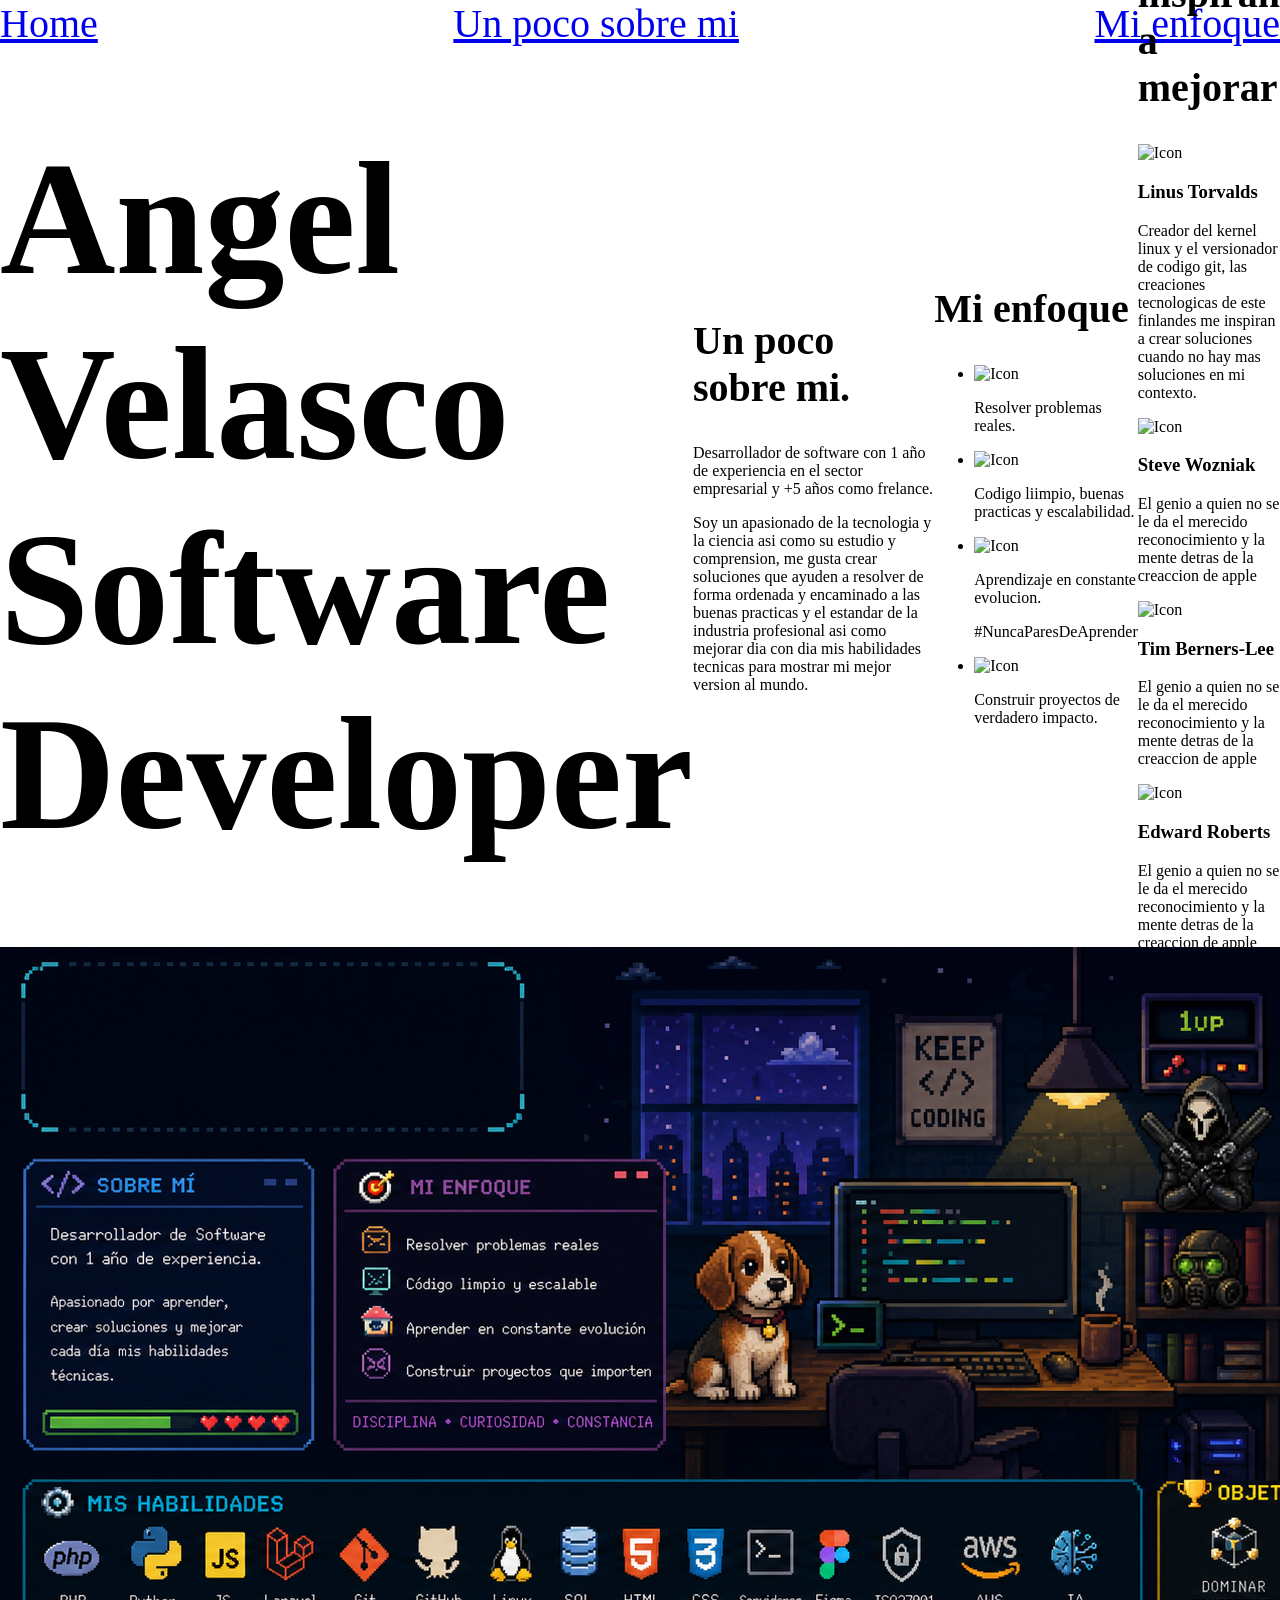
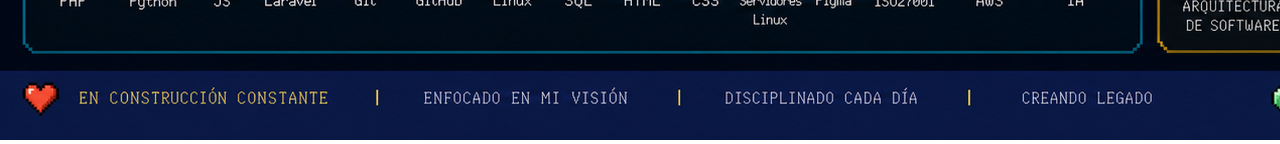
==== indexv1.html @ 517d3fa8 "Se cambia diseno de la pagina inicio" ====
<!doctype html>
<html lang="en">
<head>
    <meta charset="UTF-8"/>
    <meta name="viewport" content="width=device-width, initial-scale=1.0"/>
    <title>Angel Velasco</title>
    <link rel="stylesheet" href="css/styles.css"/>
    <script src="js/index.js"></script>
</head>
<body>
<header>
    <nav>
        <a href="#">Home</a>
        <a href="#">Un poco sobre mi</a>
        <a href="#">Mi enfoque</a>
    </nav>
</header>
<main>
    <h1>Angel Velasco
        Software Developer
    </h1>

    <section>
        <h2>Un poco sobre mi.</h2>
        <p>Desarrollador de software con 1 año de experiencia en el sector empresarial y +5 años como frelance.</p>
        <p>Soy un apasionado de la tecnologia y la ciencia asi como su estudio y comprension, me gusta crear soluciones
            que
            ayuden a resolver de forma ordenada y encaminado
            a las buenas practicas y el estandar de la industria profesional asi como mejorar dia con dia mis
            habilidades
            tecnicas para mostrar mi mejor version al mundo.</p>
    </section>

    <section>
        <h2>Mi enfoque</h2>
        <ul>
            <li>
                <img src="#" alt="Icon">
                <p>Resolver problemas reales.</p>
            </li>
            <li>
                <img src="#" alt="Icon">
                <p>Codigo liimpio, buenas practicas y escalabilidad.</p>
            </li>
            <li>
                <img src="#" alt="Icon">
                <p>Aprendizaje en constante evolucion.</p>
                <p>#NuncaParesDeAprender</p>
            </li>
            <li>
                <img src="#" alt="Icon">
                <p>Construir proyectos de verdadero impacto.</p>
            </li>
        </ul>
    </section>

    <section>
        <h2>Mentes que me inspiran a mejorar</h2>
        <div>
            <img src="#" alt="Icon">
            <h3>Linus Torvalds</h3>
            <p>Creador del kernel linux y el versionador de codigo git, las creaciones tecnologicas de este finlandes me inspiran a crear soluciones
                cuando no hay mas soluciones en mi contexto.</p>
        </div>
        <div>
            <img src="#" alt="Icon">
            <h3>Steve Wozniak</h3>
            <p>El genio a quien no se le da el merecido reconocimiento y la mente detras de la creaccion de apple</p>
        </div>
        <div>
            <img src="#" alt="Icon">
            <h3>Tim Berners-Lee</h3>
            <p>El genio a quien no se le da el merecido reconocimiento y la mente detras de la creaccion de apple</p>
        </div>
        <div>
            <img src="#" alt="Icon">
            <h3>Edward Roberts</h3>
            <p>El genio a quien no se le da el merecido reconocimiento y la mente detras de la creaccion de apple</p>
        </div>
        <div>
            <img src="#" alt="Icon">
            <h3>Isaac Newton</h3>
            <p>El genio a quien no se le da el merecido reconocimiento y la mente detras de la creaccion de apple</p>
        </div>
    </section>

</main>
<img src="assets/images/bannerAngelHV256.png" alt="banner"/>
</body>
</html>
---- css/styles.css ----
:root {
    --primary-color: #44026c;
    --secondary-color: #51002c;
    --accent-color: #f7f3ea;
    --background-color: #150b21;
}

body {
    margin: 0;
    padding: 0;
    height: 100vh;
}

nav {
    display: flex;
    flex-direction: row;
    justify-content: space-between;
    font-size: 40px;
}

main {
    display: flex;
    flex-direction: row;
    justify-content: space-between;
    align-items: center;
    height: 100dvh;
    /*background-color: var(--background-color);*/
}

h1 {
    font-size: 160px;
}

h2 {
    font-size: 40px;
}

.glassshape {
    width: 750px;
    height: 750px;
}
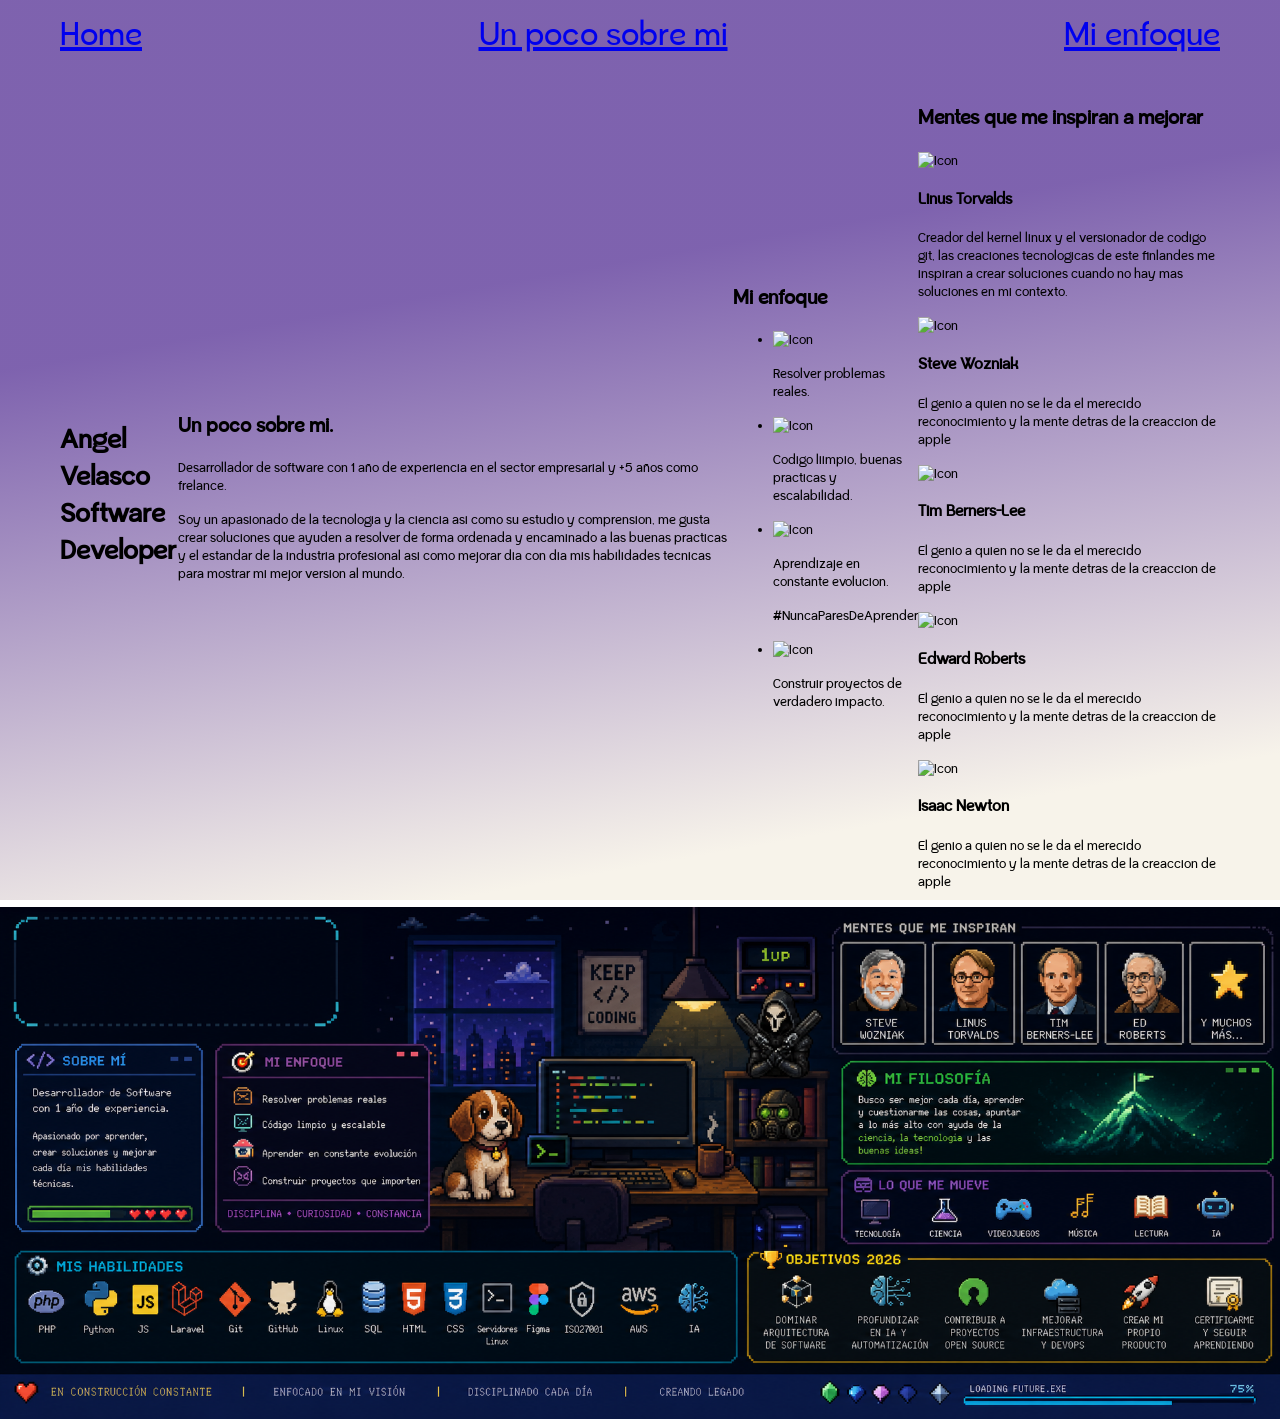
==== commit aa11e4d8: "Nueva pagina de inicio" ====
--- a/indexv1.html
+++ b/indexv1.html
@@ -5,7 +5,7 @@
     <meta name="viewport" content="width=device-width, initial-scale=1.0"/>
     <title>Angel Velasco</title>
     <link rel="stylesheet" href="css/styles.css"/>
-    <script src="js/index.js"></script>
+    <script src="js/indexv1.js"></script>
 </head>
 <body>
 <header>
--- a/css/styles.css
+++ b/css/styles.css
@@ -1,14 +1,26 @@
 :root {
     --primary-color: #44026c;
-    --secondary-color: #51002c;
+    --secondary-color: #C76DF5;
     --accent-color: #f7f3ea;
-    --background-color: #150b21;
+    --background-color: rgb(65 24 136 / 0.68);
+}
+
+@font-face {
+    font-family: Ketona;
+    src: url("../assets/fonts/Allomira-Medium.ttf");
 }
 
 body {
     margin: 0;
     padding: 0;
-    height: 100vh;
+    height: 100dvh;
+    display: flex;
+    flex-direction: column;
+    font-family: Ketona;
+    background-image: linear-gradient(350deg, var(--accent-color) 13%, var(--background-color) 67%);
+    background-repeat: no-repeat;
+    background-position: center;
+    background-attachment: fixed;
 }
 
 nav {
@@ -16,6 +28,20 @@
     flex-direction: row;
     justify-content: space-between;
     font-size: 40px;
+    height: 60px;
+    margin: 12px 60px;
+}
+
+nav > div a {
+    text-decoration: none;
+    color: var(--accent-color);
+}
+
+nav > div a:hover {
+    background: linear-gradient(180deg, var(--accent-color) 50%, rgb(228 0 255), rgb(170 0 220), rgb(148 1 166), rgb(116 2 130));
+    background-clip: text;
+    color: transparent;
+    transition: 700ms;
 }
 
 main {
@@ -23,19 +49,48 @@
     flex-direction: row;
     justify-content: space-between;
     align-items: center;
-    height: 100dvh;
-    /*background-color: var(--background-color);*/
+    margin: 0 60px;
+    flex: 1;
 }
 
-h1 {
-    font-size: 160px;
+.title {
+    font-size: 200px;
+    filter: blur(1px);
+    color: var(--accent-color);
+    letter-spacing: 6px;
 }
 
-h2 {
+.subtitle {
     font-size: 40px;
+    color: var(--accent-color);
+}
+
+.right {
+    width: 30%;
+    display: flex;
+    align-items: center;
+    justify-content: right;
 }
 
 .glassshape {
-    width: 750px;
+    object-fit: fill;
     height: 750px;
+    filter: blur(2px);
+    animation-name: rotate;
+    animation-duration: 200s;
+    animation-iteration-count: infinite;
+    animation-timing-function: linear;
+}
+
+@keyframes rotate {
+    from {
+        transform: rotate(0deg);
+    }
+    to {
+        transform: rotate(360deg);
+    }
+}
+
+.my-work {
+
 }
